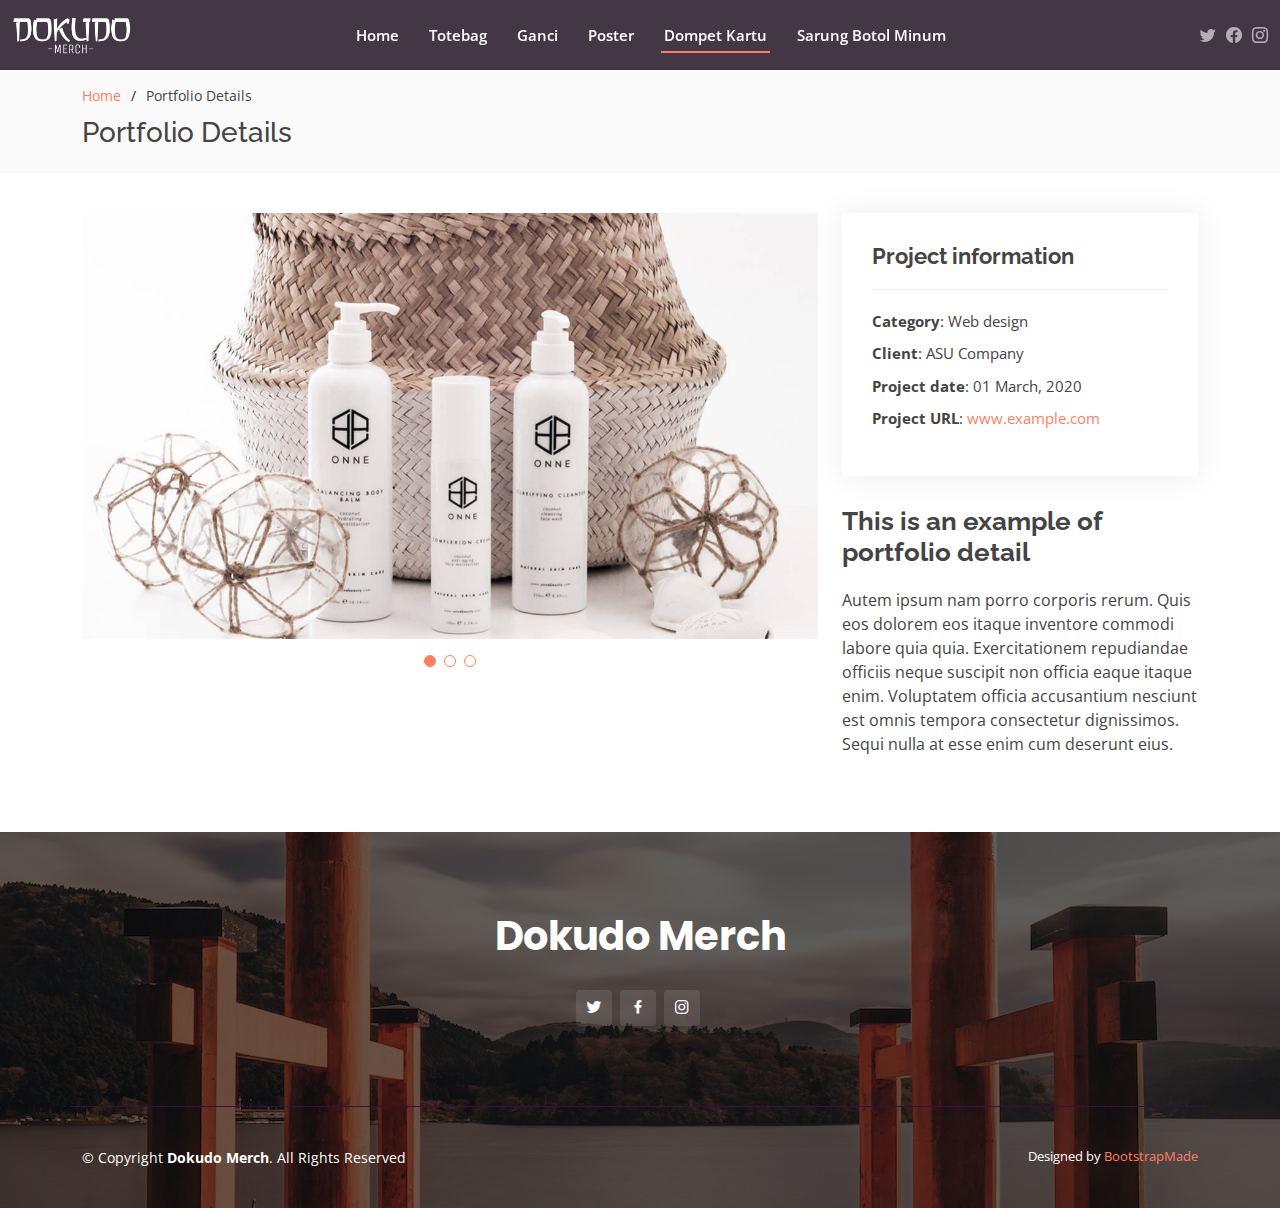
==== portfolio-dompet-kartu.html @ a7778378 "update #2" ====
<!DOCTYPE html>
<html lang="en">

<head>
  <meta charset="utf-8">
  <meta content="width=device-width, initial-scale=1.0" name="viewport">

  <title>Portfolio Details - Dokudo Merch</title>
  <meta content="" name="description">
  <meta content="" name="keywords">

  <!-- Favicons -->
  <link href="assets/img/favicon.png" rel="icon">
  <link href="assets/img/apple-touch-icon.png" rel="apple-touch-icon">

  <!-- Google Fonts -->
  <link href="https://fonts.googleapis.com/css?family=Open+Sans:300,300i,400,400i,600,600i,700,700i|Raleway:300,300i,400,400i,500,500i,600,600i,700,700i|Poppins:300,300i,400,400i,500,500i,600,600i,700,700i" rel="stylesheet">

  <!-- Vendor CSS Files -->
  <link href="assets/vendor/bootstrap/css/bootstrap.min.css" rel="stylesheet">
  <link href="assets/vendor/bootstrap-icons/bootstrap-icons.css" rel="stylesheet">
  <link href="assets/vendor/boxicons/css/boxicons.min.css" rel="stylesheet">
  <link href="assets/vendor/glightbox/css/glightbox.min.css" rel="stylesheet">
  <link href="assets/vendor/remixicon/remixicon.css" rel="stylesheet">
  <link href="assets/vendor/swiper/swiper-bundle.min.css" rel="stylesheet">

  <!-- Template Main CSS File -->
  <link href="assets/css/style.css" rel="stylesheet">
</head>

<body>

  <!-- ======= Header ======= -->
  <header id="header" class="d-flex align-items-center header-inner-pages">
    <div class="container-fluid d-flex align-items-center justify-content-lg-between">

      <a href="index.html" class="logo me-auto me-lg-0"><img src="assets/img/dokudo-logo.png" alt="" class="img-fluid"></a>

      <nav id="navbar" class="navbar order-last order-lg-0">
        <ul>
          <li><a class="nav-link scrollto" href="index.html">Home</a></li>
          <li><a class="nav-link scrollto" href="portfolio-totebag.html">Totebag</a></li>
          <li><a class="nav-link scrollto" href="portfolio-ganci.html">Ganci</a></li>
          <li><a class="nav-link scrollto" href="portfolio-poster.html">Poster</a></li>
          <li><a class="nav-link scrollto active" href="portfolio-dompet-kartu.html">Dompet Kartu</a></li>
          <li><a class="nav-link scrollto" href="portfolio-sarung-botol-minum.html">Sarung Botol Minum</a></li>
        </ul>
        <i class="bi bi-list mobile-nav-toggle"></i>
      </nav><!-- .navbar -->

      <div class="header-social-links d-flex align-items-center">
        <a href="#" class="twitter"><i class="bi bi-twitter"></i></a>
        <a href="#" class="facebook"><i class="bi bi-facebook"></i></a>
        <a href="#" class="instagram"><i class="bi bi-instagram"></i></a>
      </div>

    </div>
  </header><!-- End Header -->

  <main id="main">

    <!-- ======= Breadcrumbs ======= -->
    <section id="breadcrumbs" class="breadcrumbs">
      <div class="container">

        <ol>
          <li><a href="index.html">Home</a></li>
          <li>Portfolio Details</li>
        </ol>
        <h2>Portfolio Details</h2>

      </div>
    </section><!-- End Breadcrumbs -->

    <!-- ======= Portfolio Details Section ======= -->
    <section id="portfolio-details" class="portfolio-details">
      <div class="container">

        <div class="row gy-4">

          <div class="col-lg-8">
            <div class="portfolio-details-slider swiper">
              <div class="swiper-wrapper align-items-center">

                <div class="swiper-slide">
                  <img src="assets/img/portfolio/portfolio-details-1.jpg" alt="">
                </div>

                <div class="swiper-slide">
                  <img src="assets/img/portfolio/portfolio-details-2.jpg" alt="">
                </div>

                <div class="swiper-slide">
                  <img src="assets/img/portfolio/portfolio-details-3.jpg" alt="">
                </div>

              </div>
              <div class="swiper-pagination"></div>
            </div>
          </div>

          <div class="col-lg-4">
            <div class="portfolio-info">
              <h3>Project information</h3>
              <ul>
                <li><strong>Category</strong>: Web design</li>
                <li><strong>Client</strong>: ASU Company</li>
                <li><strong>Project date</strong>: 01 March, 2020</li>
                <li><strong>Project URL</strong>: <a href="#">www.example.com</a></li>
              </ul>
            </div>
            <div class="portfolio-description">
              <h2>This is an example of portfolio detail</h2>
              <p>
                Autem ipsum nam porro corporis rerum. Quis eos dolorem eos itaque inventore commodi labore quia quia. Exercitationem repudiandae officiis neque suscipit non officia eaque itaque enim. Voluptatem officia accusantium nesciunt est omnis tempora consectetur dignissimos. Sequi nulla at esse enim cum deserunt eius.
              </p>
            </div>
          </div>

        </div>

      </div>
    </section><!-- End Portfolio Details Section -->

  </main><!-- End #main -->

  <!-- ======= Footer ======= -->
  <footer id="footer">

    <div class="footer-top">

      <div class="container">

        <div class="row  justify-content-center">
          <div class="col-lg-6">
            <h3>Dokudo Merch</h3>
            <!-- <p>Et aut eum quis fuga eos sunt ipsa nihil. Labore corporis magni eligendi fuga maxime saepe commodi placeat.</p> -->
          </div>
        </div>

        <div class="social-links">
          <a href="#" class="twitter"><i class="bx bxl-twitter"></i></a>
          <a href="#" class="facebook"><i class="bx bxl-facebook"></i></a>
          <a href="#" class="instagram"><i class="bx bxl-instagram"></i></a>
        </div>

      </div>
    </div>

    <div class="container footer-bottom clearfix">
      <div class="copyright">
        &copy; Copyright <strong><span>Dokudo Merch</span></strong>. All Rights Reserved
      </div>
      <div class="credits">
        <!-- All the links in the footer should remain intact. -->
        <!-- You can delete the links only if you purchased the pro version. -->
        <!-- Licensing information: https://bootstrapmade.com/license/ -->
        <!-- Purchase the pro version with working PHP/AJAX contact form: https://bootstrapmade.com/Dokudo Merch-free-bootstrap-theme/ -->
        Designed by <a href="https://bootstrapmade.com/">BootstrapMade</a>
      </div>
    </div>
  </footer><!-- End Footer -->

  <div id="preloader"></div>
  <a href="#" class="back-to-top d-flex align-items-center justify-content-center"><i class="bi bi-arrow-up-short"></i></a>

  <!-- Vendor JS Files -->
  <script src="assets/vendor/purecounter/purecounter_vanilla.js"></script>
  <script src="assets/vendor/bootstrap/js/bootstrap.bundle.min.js"></script>
  <script src="assets/vendor/glightbox/js/glightbox.min.js"></script>
  <script src="assets/vendor/isotope-layout/isotope.pkgd.min.js"></script>
  <script src="assets/vendor/swiper/swiper-bundle.min.js"></script>
  <script src="assets/vendor/php-email-form/validate.js"></script>

  <!-- Template Main JS File -->
  <script src="assets/js/main.js"></script>

</body>

</html>
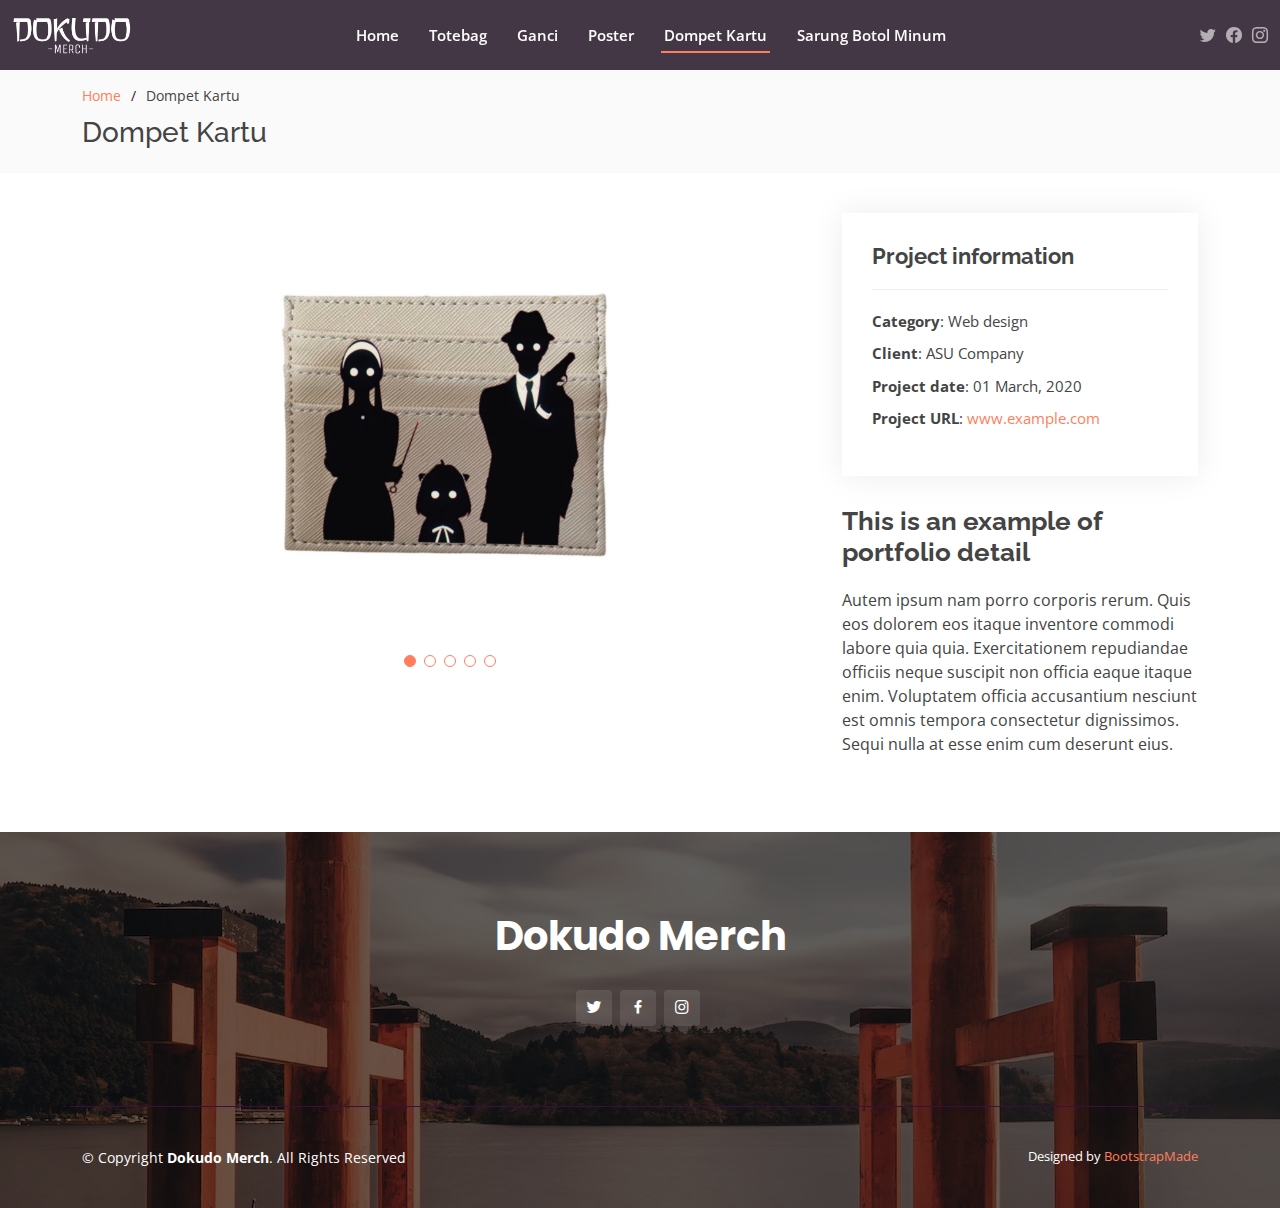
==== commit 3a14de29: "update #3" ====
--- a/portfolio-dompet-kartu.html
+++ b/portfolio-dompet-kartu.html
@@ -51,7 +51,7 @@
       <div class="header-social-links d-flex align-items-center">
         <a href="#" class="twitter"><i class="bi bi-twitter"></i></a>
         <a href="#" class="facebook"><i class="bi bi-facebook"></i></a>
-        <a href="#" class="instagram"><i class="bi bi-instagram"></i></a>
+        <a href="https://www.instagram.com/dokudo.merch/" target="_blank" class="instagram"><i class="bi bi-instagram"></i></a>
       </div>
 
     </div>
@@ -65,9 +65,9 @@
 
         <ol>
           <li><a href="index.html">Home</a></li>
-          <li>Portfolio Details</li>
+          <li>Dompet Kartu</li>
         </ol>
-        <h2>Portfolio Details</h2>
+        <h2>Dompet Kartu</h2>
 
       </div>
     </section><!-- End Breadcrumbs -->
@@ -83,15 +83,24 @@
               <div class="swiper-wrapper align-items-center">
 
                 <div class="swiper-slide">
-                  <img src="assets/img/portfolio/portfolio-details-1.jpg" alt="">
+                  <img src="assets/img/portfolio/dompet-1-desc.jpg" alt="">
                 </div>
 
                 <div class="swiper-slide">
-                  <img src="assets/img/portfolio/portfolio-details-2.jpg" alt="">
+                  <img src="assets/img/portfolio/dompet-2-desc.jpg" alt="">
                 </div>
 
                 <div class="swiper-slide">
-                  <img src="assets/img/portfolio/portfolio-details-3.jpg" alt="">
+                  <img src="assets/img/portfolio/dompet-3-desc.jpg" alt="">
+                </div>
+                
+
+                <div class="swiper-slide">
+                  <img src="assets/img/portfolio/dompet-4-desc.jpg" alt="">
+                </div>
+
+                <div class="swiper-slide">
+                  <img src="assets/img/portfolio/dompet-5-desc.jpg" alt="">
                 </div>
 
               </div>
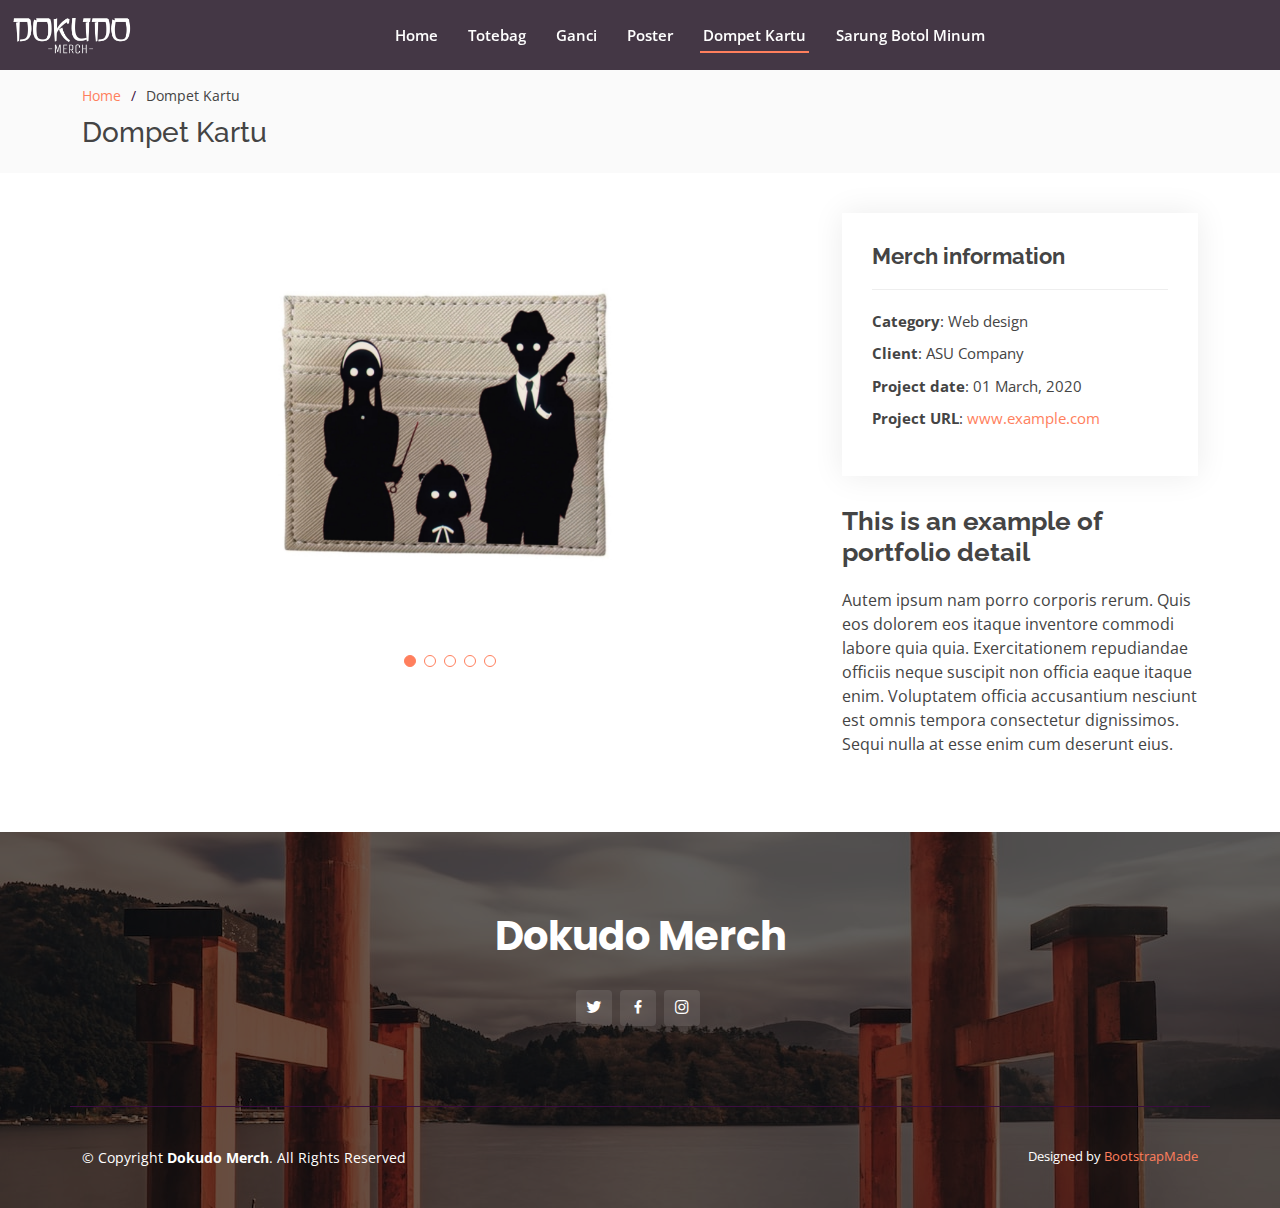
==== commit 72b7c62a: "update #5" ====
--- a/portfolio-dompet-kartu.html
+++ b/portfolio-dompet-kartu.html
@@ -49,9 +49,9 @@
       </nav><!-- .navbar -->
 
       <div class="header-social-links d-flex align-items-center">
-        <a href="#" class="twitter"><i class="bi bi-twitter"></i></a>
+        <!-- <a href="#" class="twitter"><i class="bi bi-twitter"></i></a>
         <a href="#" class="facebook"><i class="bi bi-facebook"></i></a>
-        <a href="https://www.instagram.com/dokudo.merch/" target="_blank" class="instagram"><i class="bi bi-instagram"></i></a>
+        <a href="https://www.instagram.com/dokudo.merch/" target="_blank" class="instagram"><i class="bi bi-instagram"></i></a> -->
       </div>
 
     </div>
@@ -110,7 +110,7 @@
 
           <div class="col-lg-4">
             <div class="portfolio-info">
-              <h3>Project information</h3>
+              <h3>Merch information</h3>
               <ul>
                 <li><strong>Category</strong>: Web design</li>
                 <li><strong>Client</strong>: ASU Company</li>
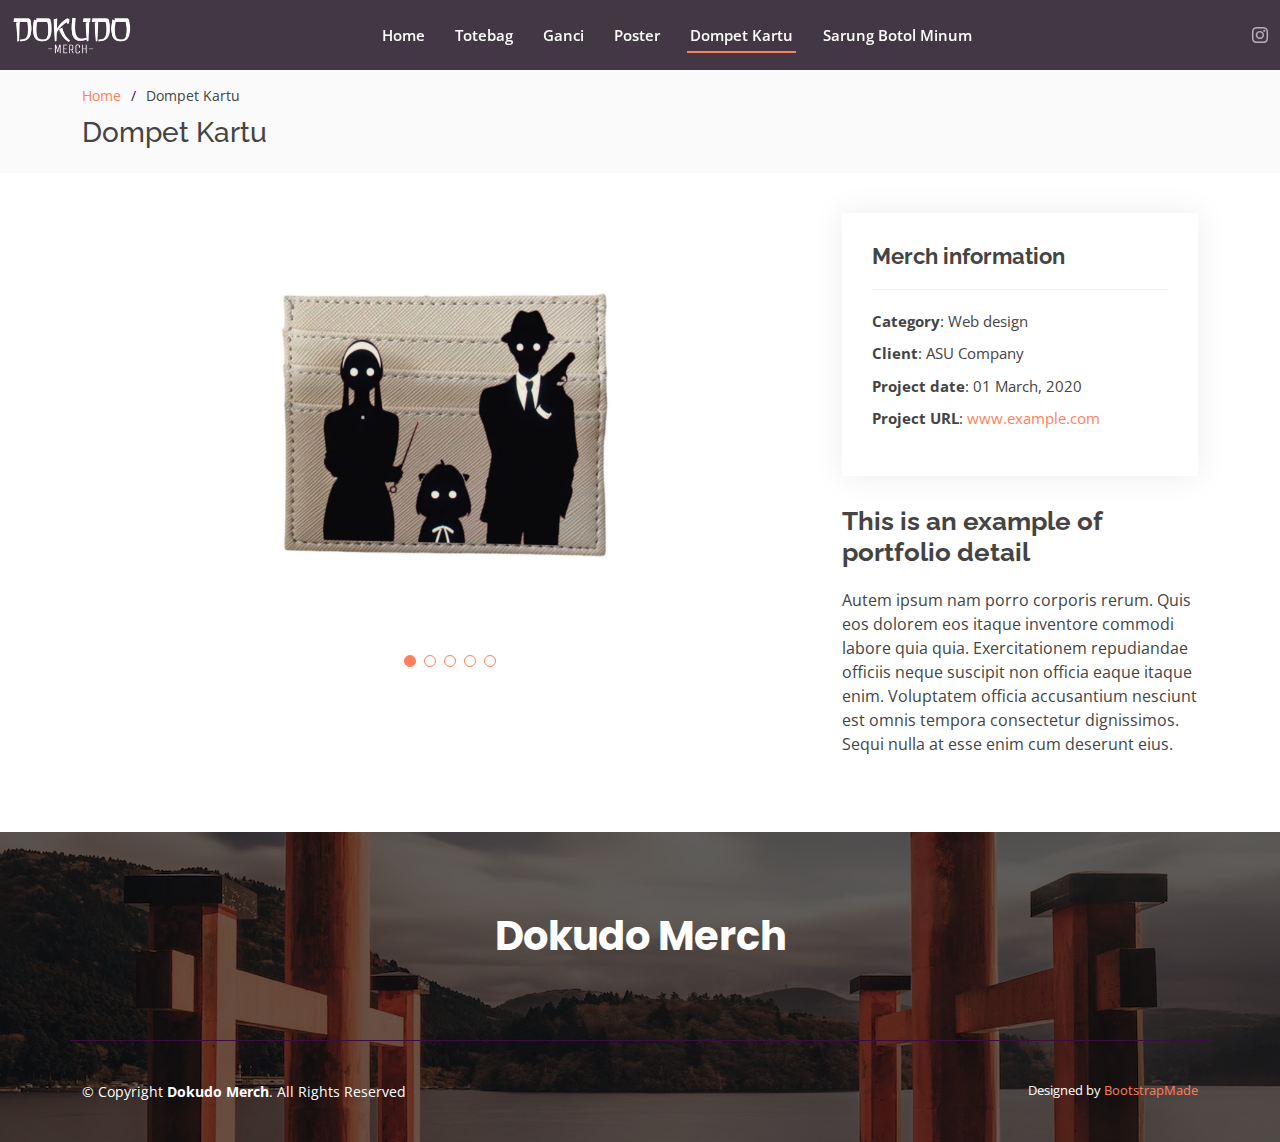
==== commit e6b0aae9: "update #6" ====
--- a/portfolio-dompet-kartu.html
+++ b/portfolio-dompet-kartu.html
@@ -49,9 +49,7 @@
       </nav><!-- .navbar -->
 
       <div class="header-social-links d-flex align-items-center">
-        <!-- <a href="#" class="twitter"><i class="bi bi-twitter"></i></a>
-        <a href="#" class="facebook"><i class="bi bi-facebook"></i></a>
-        <a href="https://www.instagram.com/dokudo.merch/" target="_blank" class="instagram"><i class="bi bi-instagram"></i></a> -->
+        <a href="https://www.instagram.com/dokudo.merch/" target="_blank" class="instagram"><i class="bi bi-instagram"></i></a>
       </div>
 
     </div>
@@ -146,13 +144,7 @@
             <!-- <p>Et aut eum quis fuga eos sunt ipsa nihil. Labore corporis magni eligendi fuga maxime saepe commodi placeat.</p> -->
           </div>
         </div>
-
-        <div class="social-links">
-          <a href="#" class="twitter"><i class="bx bxl-twitter"></i></a>
-          <a href="#" class="facebook"><i class="bx bxl-facebook"></i></a>
-          <a href="#" class="instagram"><i class="bx bxl-instagram"></i></a>
-        </div>
-
+        
       </div>
     </div>
 
